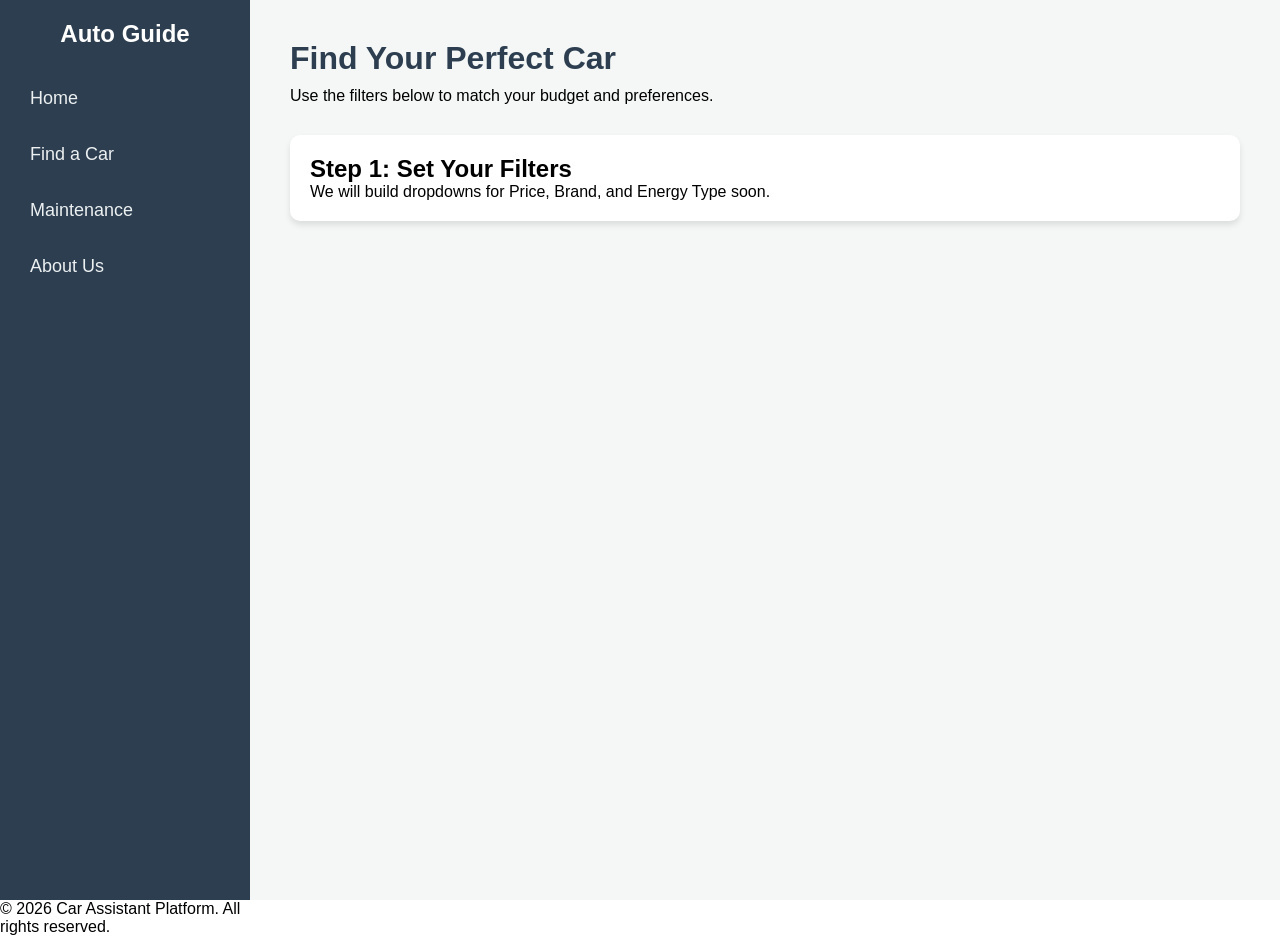
==== select-filter.html @ ddf7f16c "fix: add file and css" ====
<!DOCTYPE html>
<html lang="en">
<head>
    <meta charset="UTF-8">
    <meta name="viewport" content="width=device-width, initial-scale=1.0">
    <title>Car Assistant Platform</title>
    <link rel="stylesheet" href="style.css">
</head>
<body>

    <nav class="sidebar">
        <h2>Auto Guide</h2>
        <ul>
            <li><a href="index.html">Home</a></li>
            <li><a href="select-filter.html">Find a Car</a></li>
            <li><a href="maintenance.html">Maintenance</a></li>
            <li><a href="about.html">About Us</a></li>
        </ul>
    </nav>

        <main class="main-content">
        <header>
            <h1>Find Your Perfect Car</h1>
            <p>Use the filters below to match your budget and preferences.</p>
        </header>

        <section class="intro-section">
            <h2>Step 1: Set Your Filters</h2>
            <p>We will build dropdowns for Price, Brand, and Energy Type soon.</p>
        </section>
    </main>

    <footer>
        <p>&copy; 2026 Car Assistant Platform. All rights reserved.</p>
    </footer>

</body>
</html>
---- style.css ----
/* 1. Global Reset: Remove default margins and padding for consistent styling across browsers */
* {
    margin: 0;
    padding: 0;
    box-sizing: border-box;
    font-family: 'Segoe UI', Tahoma, Geneva, Verdana, sans-serif;
}

/* 2. Core Layout: Use CSS Grid to create a two-column responsive structure */
body {
    display: grid;
    /* Two columns: 250px fixed left sidebar, remaining space (1fr) for main content */
    grid-template-columns: 250px 1fr;
    /* Ensure the body takes up at least the full viewport height */
    min-height: 100vh;
}

/* 3. Sidebar Styling: Dark theme navigation menu */
.sidebar {
    background-color: #2c3e50;
    color: white;
    padding: 20px;
    /* Sticky positioning: Keep the sidebar visible while scrolling down the main content */
    position: sticky;
    top: 0;
    height: 100vh;
}

.sidebar h2 {
    margin-bottom: 30px;
    font-size: 24px;
    text-align: center;
}

.sidebar ul {
    list-style: none; /* Remove default bullet points */
}

.sidebar ul li {
    margin-bottom: 15px;
}

/* Sidebar Navigation Links */
.sidebar ul li a {
    color: #ecf0f1;
    text-decoration: none; /* Remove underline from links */
    font-size: 18px;
    display: block;
    padding: 10px;
    border-radius: 5px;
    transition: 0.3s; /* Smooth transition for hover effects */
}

/* Hover effect: Provide clear visual feedback to improve User Experience (UX) */
.sidebar ul li a:hover {
    background-color: #34495e;
    padding-left: 15px; /* Slight indent animation on hover */
}

/* 4. Main Content Area */
.main-content {
    padding: 40px;
    background-color: #f4f7f6; /* Light gray background to contrast with the white sections */
}

header h1 {
    color: #2c3e50;
    margin-bottom: 10px;
}

/* Section Cards: Used to wrap independent content blocks */
.intro-section {
    margin-top: 30px;
    padding: 20px;
    background: white;
    border-radius: 10px;
    /* Subtle shadow to create depth */
    box-shadow: 0 4px 6px rgba(0,0,0,0.1);
}

/* Primary Button Styling */
button {
    margin-top: 20px;
    padding: 12px 25px;
    background-color: #27ae60;
    color: white;
    border: none;
    border-radius: 5px;
    cursor: pointer;
    font-size: 16px;
    transition: background-color 0.2s;
}

/* Button Hover State */
button:hover {
    background-color: #2ecc71;
}
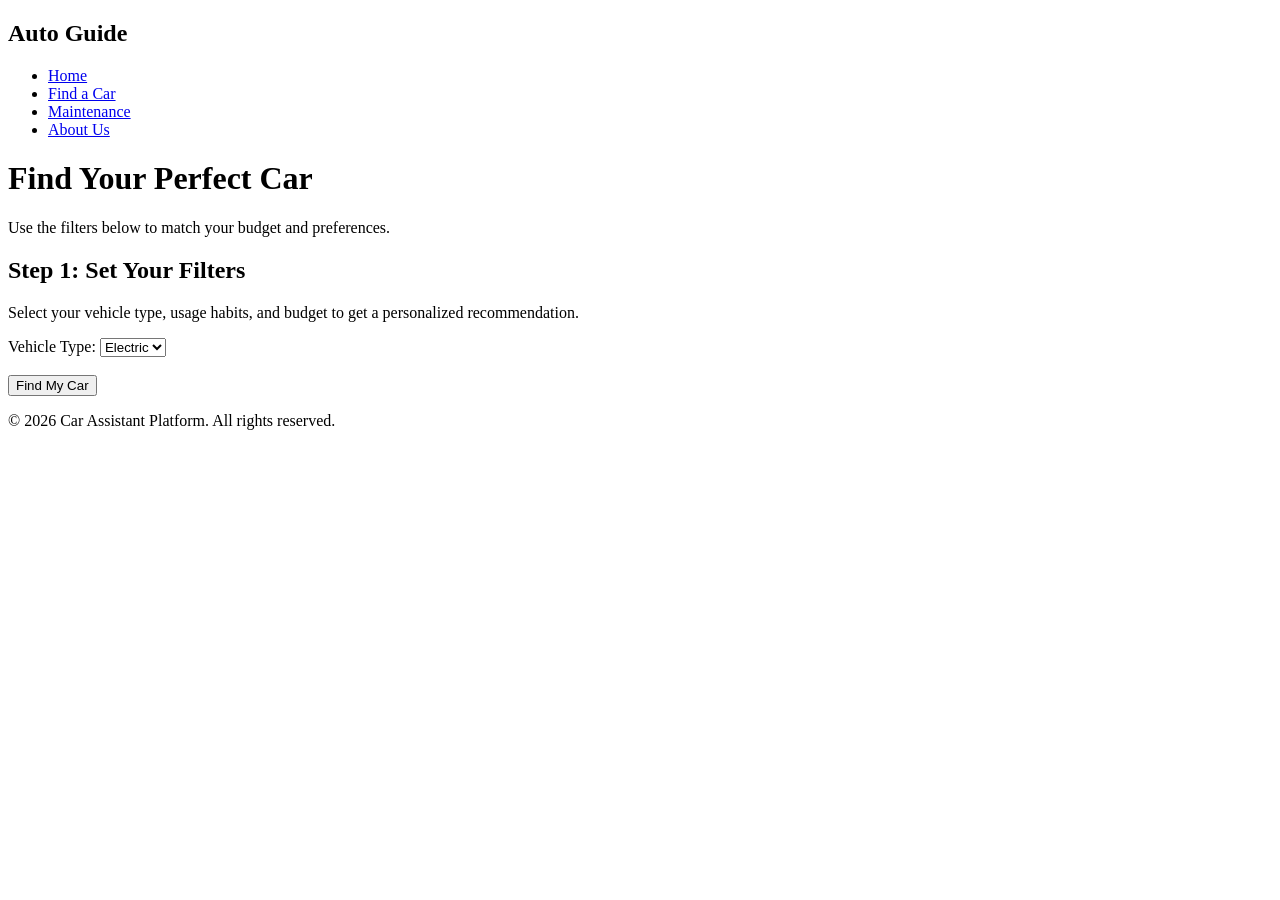
==== commit 82b6151d: "add: slect-result and script.js" ====
--- a/select-filter.html
+++ b/select-filter.html
@@ -4,7 +4,7 @@
     <meta charset="UTF-8">
     <meta name="viewport" content="width=device-width, initial-scale=1.0">
     <title>Car Assistant Platform</title>
-    <link rel="stylesheet" href="style.css">
+    <link rel="stylesheet" href="css/style.css">
 </head>
 <body>
 
@@ -26,7 +26,20 @@
 
         <section class="intro-section">
             <h2>Step 1: Set Your Filters</h2>
-            <p>We will build dropdowns for Price, Brand, and Energy Type soon.</p>
+            <p>Select your vehicle type, usage habits, and budget to get a personalized recommendation.</p>
+
+        <label for="type">Vehicle Type:</label>
+        <select id="type">
+            <option value="ev">Electric</option>
+            <option value="hybrid">Hybrid</option>
+            <option value="fuel">Fuel</option>
+        </select>
+
+        <br><br>
+
+        <button onclick="recommendCar()">Find My Car</button>
+
+        <p id="result"></p>
         </section>
     </main>
 
@@ -34,5 +47,6 @@
         <p>&copy; 2026 Car Assistant Platform. All rights reserved.</p>
     </footer>
 
+<script src="js/script.js"></script>
 </body>
 </html>
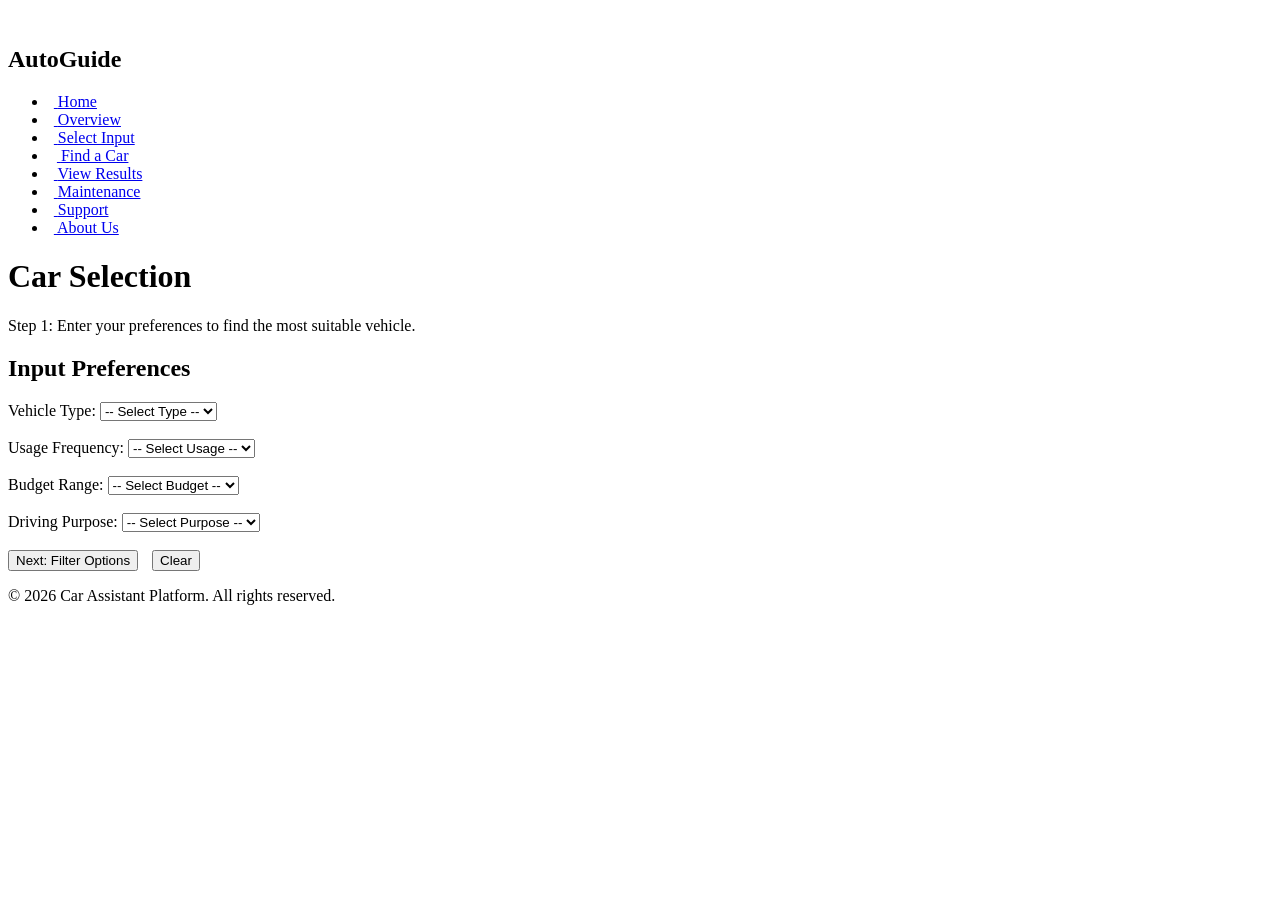
==== commit 44ad528e: "Add files via upload" ====
--- a/select-filter.html
+++ b/select-filter.html
@@ -3,50 +3,242 @@
 <head>
     <meta charset="UTF-8">
     <meta name="viewport" content="width=device-width, initial-scale=1.0">
-    <title>Car Assistant Platform</title>
+    <title>Find a Car</title>
     <link rel="stylesheet" href="css/style.css">
+    <link rel="stylesheet" href="https://cdnjs.cloudflare.com/ajax/libs/font-awesome/6.5.0/css/all.min.css">
 </head>
 <body>
 
     <nav class="sidebar">
-        <h2>Auto Guide</h2>
+        <div class="sidebar-header">
+            <div class="sidebar-top-icon" onclick="toggleSidebar()">
+                <i class="fa-solid fa-sliders"></i>
+            </div>
+            <h2 class="logo consistent-logo">AutoGuide</h2>
+        </div>
         <ul>
-            <li><a href="index.html">Home</a></li>
-            <li><a href="select-filter.html">Find a Car</a></li>
-            <li><a href="maintenance.html">Maintenance</a></li>
-            <li><a href="about.html">About Us</a></li>
+            <li>
+                <a href="index.html">
+                    <i class="fa-solid fa-house icon"></i>
+                    <span class="text">Home</span>
+                </a>
+            </li>
+            <li>
+                <a href="overview.html">
+                    <i class="fa-solid fa-chart-column icon"></i>
+                    <span class="text">Overview</span>
+                </a>
+            </li>
+            <li>
+                <a href="select-input.html">
+                    <i class="fa-solid fa-pen icon"></i>
+                    <span class="text">Select Input</span>
+                </a>
+            </li>
+            <li>
+                <a href="select-filter.html" class="active">
+                    <i class="fa-solid fa-magnifying-glass icon"></i>
+                    <span class="text">Find a Car</span>
+                </a>
+            </li>
+            <li>
+                <a href="select-result.html">
+                    <i class="fa-solid fa-car icon"></i>
+                    <span class="text">View Results</span>
+                </a>
+            </li>
+            <li>
+                <a href="maintenance.html">
+                    <i class="fa-solid fa-screwdriver-wrench icon"></i>
+                    <span class="text">Maintenance</span>
+                </a>
+            </li>
+            <li>
+                <a href="support.html">
+                    <i class="fa-solid fa-comments icon"></i>
+                    <span class="text">Support</span>
+                </a>
+            </li>
+            <li>
+                <a href="about.html">
+                    <i class="fa-solid fa-circle-info icon"></i>
+                    <span class="text">About Us</span>
+                </a>
+            </li>
         </ul>
     </nav>
 
-        <main class="main-content">
-        <header>
-            <h1>Find Your Perfect Car</h1>
-            <p>Use the filters below to match your budget and preferences.</p>
-        </header>
+    <main class="main-content">
+        <h1>Find Your Perfect Car</h1>
 
         <section class="intro-section">
-            <h2>Step 1: Set Your Filters</h2>
-            <p>Select your vehicle type, usage habits, and budget to get a personalized recommendation.</p>
-
-        <label for="type">Vehicle Type:</label>
-        <select id="type">
-            <option value="ev">Electric</option>
-            <option value="hybrid">Hybrid</option>
-            <option value="fuel">Fuel</option>
-        </select>
-
-        <br><br>
-
-        <button onclick="recommendCar()">Find My Car</button>
-
-        <p id="result"></p>
+            <h2>Step 1: Your Driving Profile</h2>
+            <p>Tell us about your driving habits, and we’ll recommend the best car for you.</p>
+
+            <label>How do you usually use your car?</label>
+            <select id="usage">
+                <option value="">-- Select --</option>
+                <option value="Daily commute">Daily commute</option>
+                <option value="Weekend use">Weekend use</option>
+                <option value="Occasional">Occasional</option>
+            </select>
+
+            <br><br>
+
+            <label>How often do you drive?</label>
+            <select id="frequency">
+                <option value="">-- Select --</option>
+                <option value="Rarely">Rarely</option>
+                <option value="Regularly">Regularly</option>
+                <option value="Frequently">Frequently</option>
+            </select>
+
+            <br><br>
+
+            <label>Do you need a car for work?</label>
+            <select id="commute">
+                <option value="">-- Select --</option>
+                <option value="Yes">Yes</option>
+                <option value="No">No</option>
+            </select>
+
+            <br><br>
+
+            <label>Budget Range:</label>
+            <select id="budget">
+                <option value="">-- Select --</option>
+                <option value="Under $30k">Under $30k</option>
+                <option value="$30k - $60k">$30k - $60k</option>
+                <option value="Above $60k">Above $60k</option>
+            </select>
+
+            <br><br>
+
+            <label>Driving Purpose:</label>
+            <select id="purpose">
+                <option value="">-- Select --</option>
+                <option value="Daily">Daily</option>
+                <option value="Family">Family</option>
+                <option value="Sport">Sport</option>
+            </select>
+
+            <br><br>
+
+            <button class="primary-btn" onclick="validateAndGo()">Find My Car →</button><button onclick="clearSelections()" style="margin-left:10px;">Clear</button>
+
         </section>
     </main>
 
-    <footer>
-        <p>&copy; 2026 Car Assistant Platform. All rights reserved.</p>
-    </footer>
-
-<script src="js/script.js"></script>
+<script>
+function recommendCar() {
+    const usage = document.getElementById("usage").value;
+    const frequency = document.getElementById("frequency").value;
+    const commute = document.getElementById("commute").value;
+    const budget = document.getElementById("budget").value;
+    const purpose = document.getElementById("purpose").value;
+
+    if (!usage || !frequency || !commute || !budget || !purpose) {
+        return;
+    }
+
+    let result = "";
+
+    if (usage === "Daily commute" && budget === "Above $60k") {
+        result = "Recommended: Tesla Model 3 (Electric, high efficiency)";
+    } else if (usage === "Weekend use") {
+        result = "Recommended: Toyota Prius (Hybrid, balanced choice)";
+    } else {
+        result = "Recommended: Mazda 3 (Fuel, reliable daily use)";
+    }
+}
+
+function validateAndGo() {
+    const usage = document.getElementById("usage").value;
+    const frequency = document.getElementById("frequency").value;
+    const commute = document.getElementById("commute").value;
+    const budget = document.getElementById("budget").value;
+    const purpose = document.getElementById("purpose").value;
+
+    if (!usage || !frequency || !commute || !budget || !purpose) {
+        alert("Please complete all selections.");
+        return;
+    }
+
+    // 💾 Save selections
+    localStorage.setItem("usage", usage);
+    localStorage.setItem("frequency", frequency);
+    localStorage.setItem("commute", commute);
+    localStorage.setItem("budget", budget);
+    localStorage.setItem("purpose", purpose);
+
+    // 🔓 Unlock next step
+    localStorage.setItem("filterDone", "true");
+
+    window.location.href = "select-result.html";
+}
+
+function clearSelections() {
+    const fields = ["usage", "frequency", "commute", "budget", "purpose"];
+
+    fields.forEach(id => {
+        localStorage.removeItem(id);
+        const el = document.getElementById(id);
+        if (el) el.value = "";
+    });
+
+    localStorage.removeItem("filterDone");
+}
+
+/* === Sidebar Sync Logic === */
+function toggleSidebar() {
+    const sidebar = document.querySelector(".sidebar");
+    const body = document.body;
+
+    sidebar.classList.toggle("collapsed");
+    body.classList.toggle("sidebar-collapsed");
+
+    if (sidebar.classList.contains("collapsed")) {
+        localStorage.setItem("sidebarState", "collapsed");
+    } else {
+        localStorage.setItem("sidebarState", "expanded");
+    }
+}
+
+window.onload = function() {
+    // 🔒 Lock: if user did not complete input step
+    if (localStorage.getItem("inputDone") !== "true") {
+        alert("Please complete the previous step first.");
+        window.location.href = "select-input.html";
+        return;
+    }
+
+    // 🔁 Restore sidebar state
+    const sidebar = document.querySelector(".sidebar");
+    const body = document.body;
+    const savedState = localStorage.getItem("sidebarState");
+
+    if (savedState === "collapsed") {
+        sidebar.classList.add("collapsed");
+        body.classList.add("sidebar-collapsed");
+    }
+
+    // 🔁 Restore saved selections
+    const fields = ["usage", "frequency", "commute", "budget", "purpose"];
+
+    fields.forEach(id => {
+        const saved = localStorage.getItem(id);
+        const el = document.getElementById(id);
+
+        const isValid = [...el.options].some(opt => opt.value === saved);
+
+        if (!saved || !isValid) {
+            el.selectedIndex = 0;
+        } else {
+            el.value = saved;
+        }
+    });
+};
+</script>
+
 </body>
 </html>
